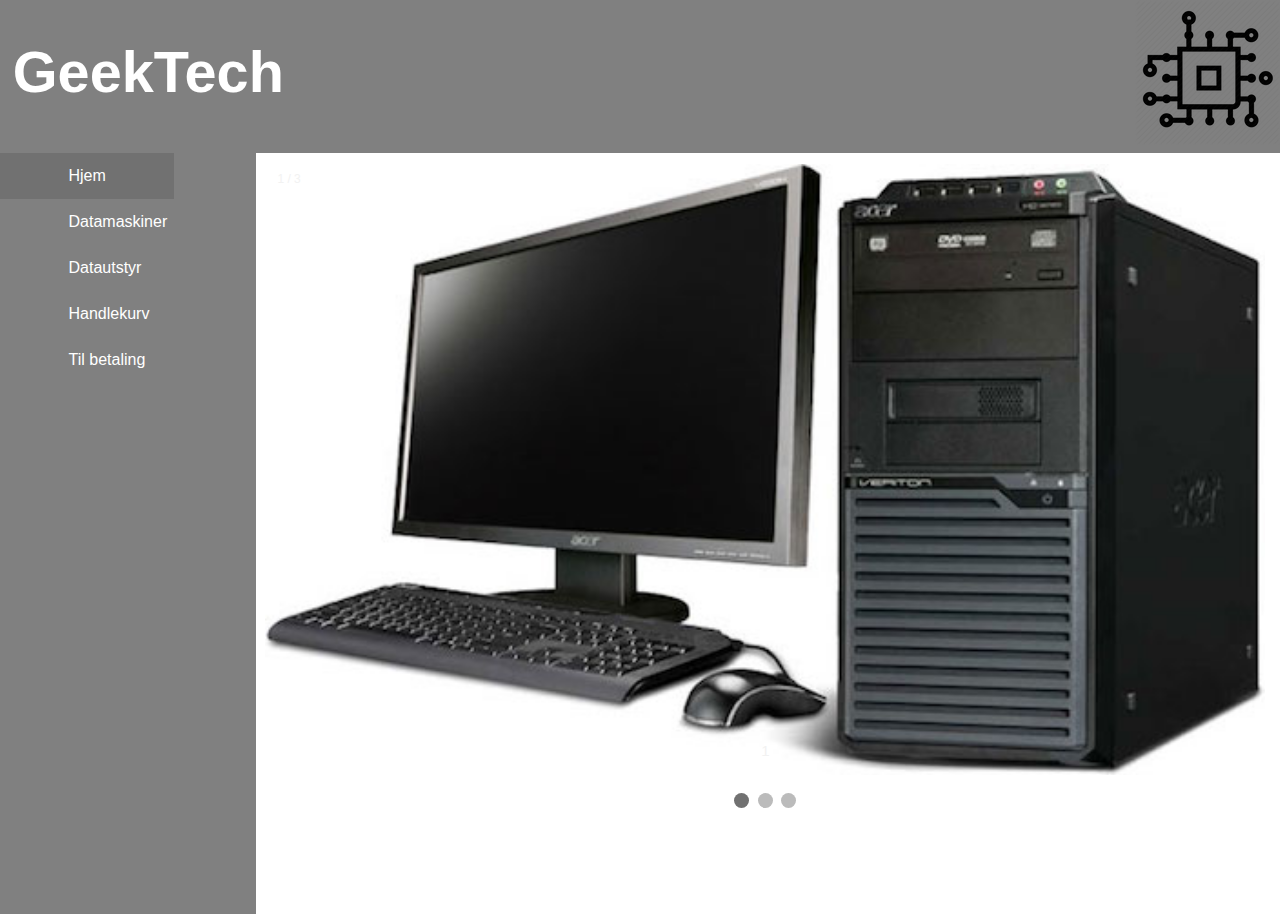
==== index.html @ cb802d3e "Initial commit" ====
<!DOCTYPE html>
<html>

<head>
  <meta charset="UTF-8">
  <link rel="stylesheet" href="css/style.css">
  <link rel="stylesheet" href="css/galleri.css">
  <link rel="icon" href="bilder/icon.png">
  <title> GeekTech Inc. </title>
</head>

<body>
  <div id="meny">
    <ul>
      <li>
        <a class="active" href="index.html">Hjem</a>
      </li>
      <li>
        <a href="html/datamaskiner.html"> Datamaskiner </a>
      </li>
      <li>
        <a href="html/datautstyr.html"> Datautstyr </a>
      </li>
      <li>
          <a href="html/omoss.html"> Handlekurv </a>
        </li>
      <li>
        <a href="html/betaling.html"> Til betaling </a>
      </li>
    </ul>
  </div>
  <div class="tittel">
    <h1> GeekTech </h1>

  </div>
  <div id="innhold">
    <!DOCTYPE html>
    <html>

    <head>
      <meta name="viewport" content="width=device-width, initial-scale=1">
      <style>
        * {
          box-sizing: border-box;
        }

        body {
          font-family: Verdana, sans-serif;
        }

        .mySlides {
          display: none;
        }

        img {
          vertical-align: middle;
        }


        .slideshow-container {
          max-width: 1000px;
          position: relative;
          margin: auto;
        }


        .text {
          color: #f2f2f2;
          font-size: 15px;
          padding: 8px 12px;
          position: absolute;
          bottom: 8px;
          width: 100%;
          text-align: center;
        }


        .numbertext {
          color: #f2f2f2;
          font-size: 12px;
          padding: 8px 12px;
          position: absolute;
          top: 0;
        }


        .dot {
          height: 15px;
          width: 15px;
          margin: 0 2px;
          background-color: #bbb;
          border-radius: 50%;
          display: inline-block;
          transition: background-color 0.6s ease;
        }

        .active {
          background-color: #717171;
        }


        .fade {
          -webkit-animation-name: fade;
          -webkit-animation-duration: 1.5s;
          animation-name: fade;
          animation-duration: 1.5s;
        }

        @-webkit-keyframes fade {
          from {
            opacity: .4
          }
          to {
            opacity: 1
          }
        }

        @keyframes fade {
          from {
            opacity: .4
          }
          to {
            opacity: 1
          }
        }


        @media only screen and (max-width: 300px) {
          .text {
            font-size: 11px
          }
        }
      </style>
    </head>

    <body>


      <div class="slideshow-container">

        <div class="mySlides fade">
          <div class="numbertext">1 / 3</div>
          <img src="bilder/acer.jpg" style="width:100%">
          <div class="text">1</div>
        </div>

        <div class="mySlides fade">
          <div class="numbertext">2 / 3</div>
          <img src="bilder/mac.jpg" style="width:100%">
          <div class="text">2</div>
        </div>

        <div class="mySlides fade">
          <div class="numbertext">3 / 3</div>
          <img src="bilder/fyr.png" style="width:100%">
          <div class="text">3</div>
        </div>

      </div>
      <br>

      <div style="text-align:center">
        <span class="dot"></span>
        <span class="dot"></span>
        <span class="dot"></span>
      </div>

      <script>
        var slideIndex = 0;
        showSlides();

        function showSlides() {
          var i;
          var slides = document.getElementsByClassName("mySlides");
          var dots = document.getElementsByClassName("dot");
          for (i = 0; i < slides.length; i++) {
            slides[i].style.display = "none";
          }
          slideIndex++;
          if (slideIndex > slides.length) { slideIndex = 1 }
          for (i = 0; i < dots.length; i++) {
            dots[i].className = dots[i].className.replace(" active", "");
          }
          slides[slideIndex - 1].style.display = "block";
          dots[slideIndex - 1].className += " active";
          setTimeout(showSlides, 3000);
        }
      </script>

  </div>
  <div id="tekst">
    <h3> </h3>

  </div>



  </body>

  </html>
---- css/style.css ----
#meny {
    position: absolute;
    z-index: 3;
    left: 0px;
    top: 17%;
    width: 20%;
    height: 84.5%;
    background: gray;
    display: flex;
    flex-direction: row;
    flex-wrap: wrap;
    justify-content: space-between;
    font-family: Arial, Helvetica, sans-serif;
}

.tittel {
    color: white;
    text-align: left;
    font-size: 2.4em;
    position: absolute;
    left: 0;
    top: 0;
    bottom: 0%;
    width: 100%;
    height: 17%;
    z-index: 2;
    border: 10px;
    font-family: Arial, Helvetica, sans-serif;
    background-image: url(../bilder/icon.png);
    background-repeat: no-repeat;
    background-attachment: fixed;
    background-position: right top;
    background-color: gray;
}

#innhold {
    position: absolute;
    width: 78.6%;
    height: 81%;
    z-index: 2;
    left: 20.5%;
    bottom: 0.8%;
    background-color: white;
}

#bakgrunn {
    position: absolute;
    bottom: 0.8%;
    left: 0.6%;
    display: flex;
    flex-direction: row;
    flex-wrap: wrap;
    justify-content: space-between;
    position: absolute;
    width: 98.5%;
    height: 98.5%;
    background-image: url(4.jpg);
    background-size: cover;
    z-index: 1;
}

#bakgrunn p {
    padding-left: 45px;
}

#tekst {
    color: white;
    z-index: 2;
    position: relative;
    left: 29%;
    top: 280px;
}

table {
    position: relative;
    left: 0;
    display: table;
    border: 2px solid black;
    border-collapse: separate;
    border-spacing: 5px;
    border-color: rgb(0, 0, 0);
}

td {
    border: 1px solid white;
}

h1 {
    position: relative;
    font-size: 1.5em;
    left: 1%;
}

h3 {
    font-size: 2em;
}

ul {
    list-style-type: none;
    text-align: left;
    margin: 0;
    padding: 0;
    overflow: hidden;
    background-color: #gray;
}

li {
    float: left;
}

li a {
    display: block;
    width: 100%;
    color: #FFFFFF;
    text-align: left;
    padding: 14px 68.5px;
    text-decoration: none;
    position: relative;
}

li a:hover:not(.active) {
    background-color: lightgreen;
    color: #FFFFFF;
    transition: .5s ease-out;
}

.active {
    color: #FFFFFF;
    background-color: lightgreen;

}
    .bin {
        background-color: #006EFF;
        position: absolute;
        width: 31%;
        height: 100%;
        left: 0;
        padding: 2px;
    }
    .hex {
        background-color: #006EFF;
        position: absolute;
        width: 31%;
        height: 100%;
        left: 34.6%;
        top: 0;
    }
    .tegnsett {
        background-color: #006EFF;
        position: absolute;
        width: 31%;
        height: 100%;
        right: 0;
        top: 0;
    }
    h2 {
        position: relative;
        top: 0;
        font-family: Arial, Helvetica, sans-serif;
        color: black;
    }
    p {
        font-family: Arial, Helvetica, sans-serif;
        font-size: 3em;
    }

#logo {
    position: absolute;
    left: 50%;
}
---- css/galleri.css ----
.slideshow-container {
    max-width: 1000px;
    position: relative;
    margin: auto;
}

.mySlides {
    display: none;
}

.prev,
.next {
    cursor: pointer;
    position: absolute;
    top: 50%;
    width: auto;
    margin-top: -22px;
    padding: 16px;
    color: white;
    font-weight: bold;
    font-size: 18px;
    transition: 0.6s ease;
    border-radius: 0 3px 3px 0;
}

.next {
    right: 0;
    border-radius: 3px 0 0 3px;
}

.prev:hover,
.next:hover {
    background-color: rgba(0, 0, 0, 0.8);
}

.text {
    color: #f2f2f2;
    font-size: 15px;
    padding: 8px 12px;
    position: absolute;
    bottom: 8px;
    width: 100%;
    text-align: center;
}

.numbertext {
    color: #f2f2f2;
    font-size: 12px;
    padding: 8px 12px;
    position: absolute;
    top: 0;
}

.dot {
    cursor: pointer;
    height: 15px;
    width: 15px;
    margin: 0 2px;
    background-color: #bbb;
    border-radius: 50%;
    display: inline-block;
    transition: background-color 0.6s ease;
}

.active,
.dot:hover {
    background-color: #717171;
}

.fade {
    -webkit-animation-name: fade;
    -webkit-animation-duration: 1.5s;
    animation-name: fade;
    animation-duration: 1.5s;
}

@-webkit-keyframes fade {
    from {
        opacity: .4
    }
    to {
        opacity: 1
    }
}

@keyframes fade {
    from {
        opacity: .4
    }
    to {
        opacity: 1
    }
}
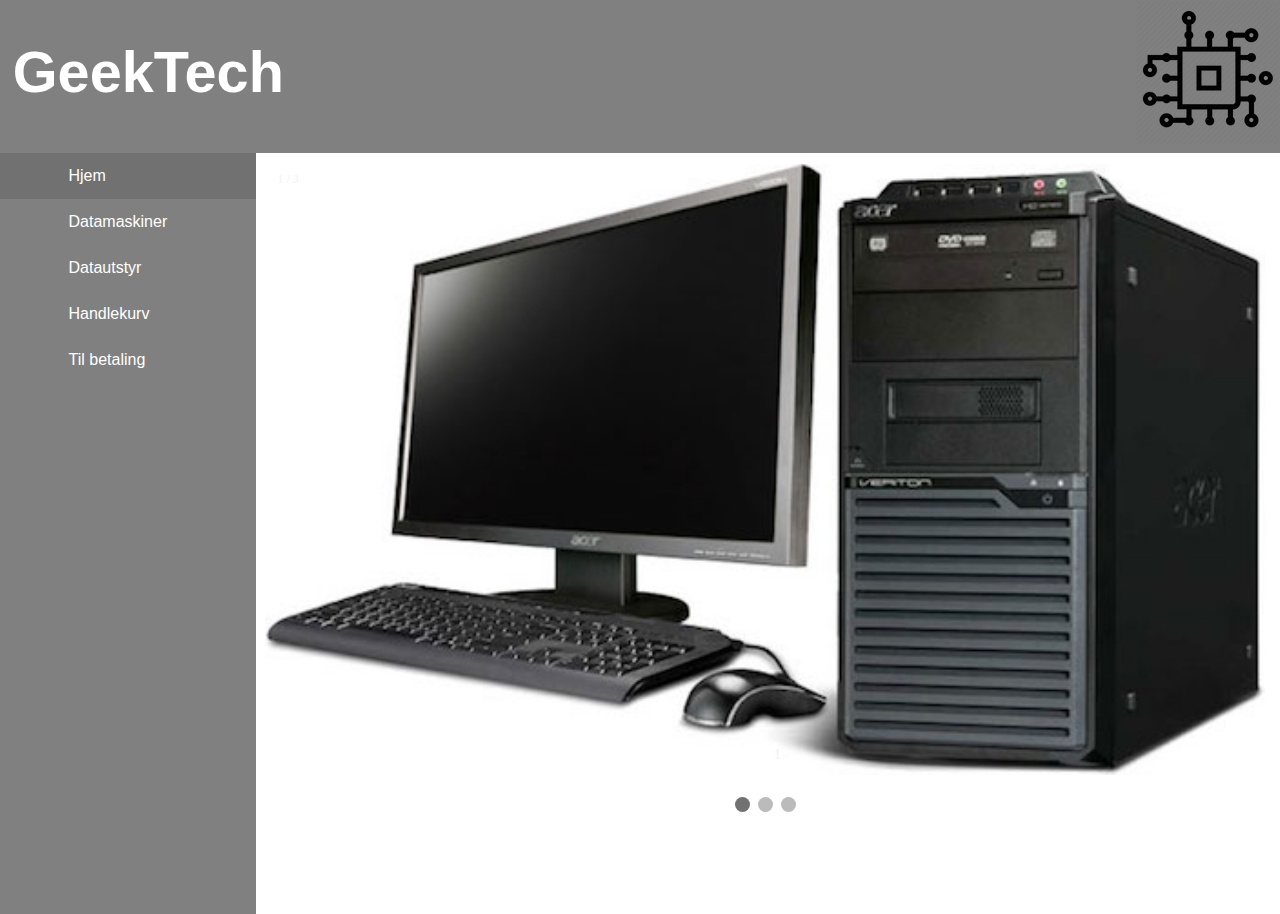
==== commit e0b14631: "uten firebase" ====
--- a/index.html
+++ b/index.html
@@ -34,108 +34,8 @@
 
   </div>
   <div id="innhold">
-    <!DOCTYPE html>
-    <html>
 
-    <head>
-      <meta name="viewport" content="width=device-width, initial-scale=1">
-      <style>
-        * {
-          box-sizing: border-box;
-        }
-
-        body {
-          font-family: Verdana, sans-serif;
-        }
-
-        .mySlides {
-          display: none;
-        }
-
-        img {
-          vertical-align: middle;
-        }
-
-
-        .slideshow-container {
-          max-width: 1000px;
-          position: relative;
-          margin: auto;
-        }
-
-
-        .text {
-          color: #f2f2f2;
-          font-size: 15px;
-          padding: 8px 12px;
-          position: absolute;
-          bottom: 8px;
-          width: 100%;
-          text-align: center;
-        }
-
-
-        .numbertext {
-          color: #f2f2f2;
-          font-size: 12px;
-          padding: 8px 12px;
-          position: absolute;
-          top: 0;
-        }
-
-
-        .dot {
-          height: 15px;
-          width: 15px;
-          margin: 0 2px;
-          background-color: #bbb;
-          border-radius: 50%;
-          display: inline-block;
-          transition: background-color 0.6s ease;
-        }
-
-        .active {
-          background-color: #717171;
-        }
-
-
-        .fade {
-          -webkit-animation-name: fade;
-          -webkit-animation-duration: 1.5s;
-          animation-name: fade;
-          animation-duration: 1.5s;
-        }
-
-        @-webkit-keyframes fade {
-          from {
-            opacity: .4
-          }
-          to {
-            opacity: 1
-          }
-        }
-
-        @keyframes fade {
-          from {
-            opacity: .4
-          }
-          to {
-            opacity: 1
-          }
-        }
-
-
-        @media only screen and (max-width: 300px) {
-          .text {
-            font-size: 11px
-          }
-        }
-      </style>
-    </head>
-
-    <body>
-
-
+    
       <div class="slideshow-container">
 
         <div class="mySlides fade">
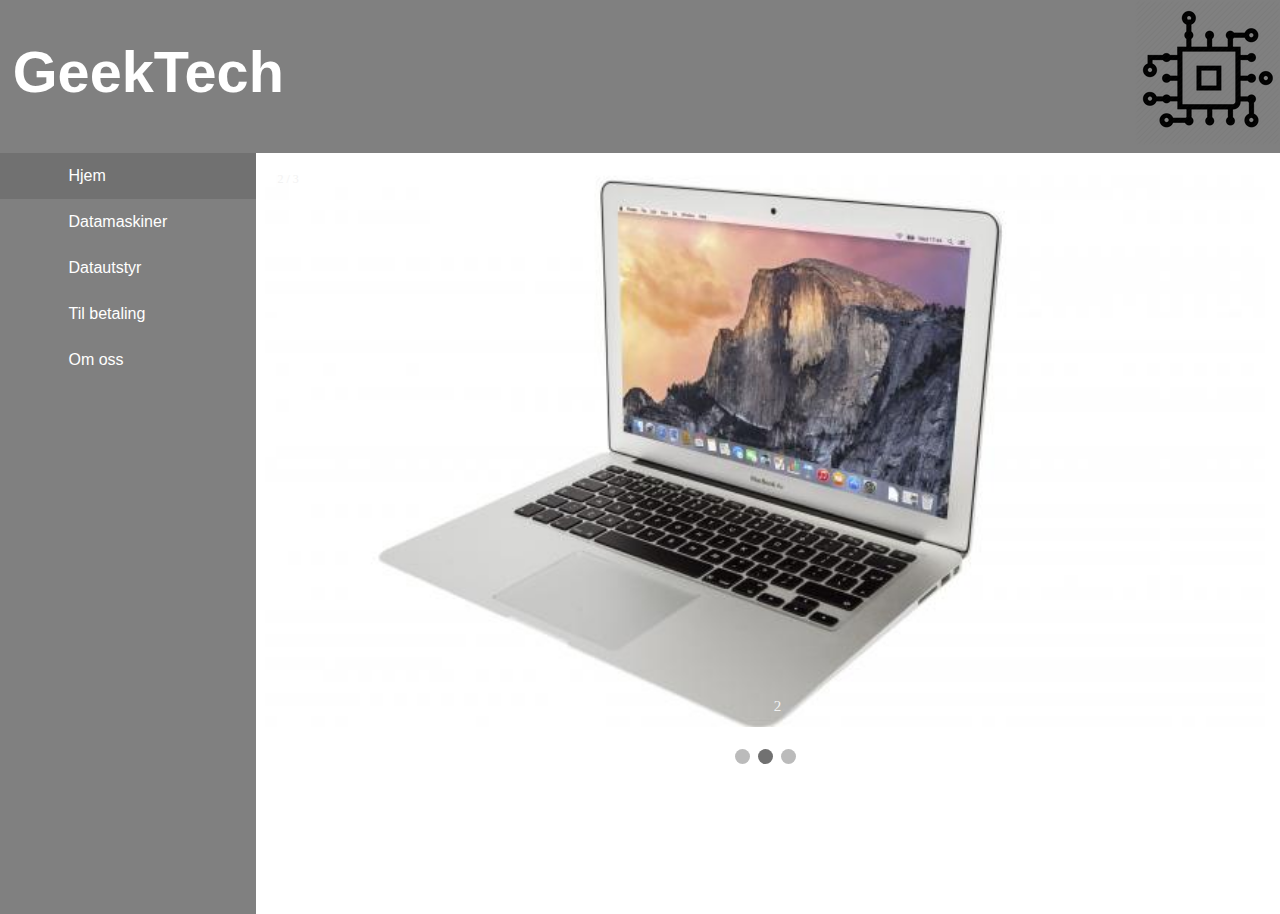
==== commit 8d76d5ff: "vår-rengjøring" ====
--- a/index.html
+++ b/index.html
@@ -5,6 +5,7 @@
   <meta charset="UTF-8">
   <link rel="stylesheet" href="css/style.css">
   <link rel="stylesheet" href="css/galleri.css">
+  <script src="js/index.js"></script>
   <link rel="icon" href="bilder/icon.png">
   <title> GeekTech Inc. </title>
 </head>
@@ -22,15 +23,22 @@
         <a href="html/datautstyr.html"> Datautstyr </a>
       </li>
       <li>
-          <a href="html/omoss.html"> Handlekurv </a>
-        </li>
-      <li>
+      <li> 
         <a href="html/betaling.html"> Til betaling </a>
+      </li>
+      <li> 
+        <a href="html/omoss.html"> Om oss </a>
       </li>
     </ul>
   </div>
   <div class="tittel">
     <h1> GeekTech </h1>
+
+    
+
+
+
+
 
   </div>
   <div id="innhold">
@@ -66,25 +74,7 @@
       </div>
 
       <script>
-        var slideIndex = 0;
-        showSlides();
 
-        function showSlides() {
-          var i;
-          var slides = document.getElementsByClassName("mySlides");
-          var dots = document.getElementsByClassName("dot");
-          for (i = 0; i < slides.length; i++) {
-            slides[i].style.display = "none";
-          }
-          slideIndex++;
-          if (slideIndex > slides.length) { slideIndex = 1 }
-          for (i = 0; i < dots.length; i++) {
-            dots[i].className = dots[i].className.replace(" active", "");
-          }
-          slides[slideIndex - 1].style.display = "block";
-          dots[slideIndex - 1].className += " active";
-          setTimeout(showSlides, 3000);
-        }
       </script>
 
   </div>
@@ -93,6 +83,9 @@
 
   </div>
 
+  <script>
+    showSlides();
+  </script>
 
 
   </body>
--- a/css/style.css
+++ b/css/style.css
@@ -23,7 +23,7 @@
     bottom: 0%;
     width: 100%;
     height: 17%;
-    z-index: 2;
+    z-index: -1;
     border: 10px;
     font-family: Arial, Helvetica, sans-serif;
     background-image: url(../bilder/icon.png);
@@ -101,7 +101,7 @@
     margin: 0;
     padding: 0;
     overflow: hidden;
-    background-color: #gray;
+    background-color: gray;
 }
 
 li {
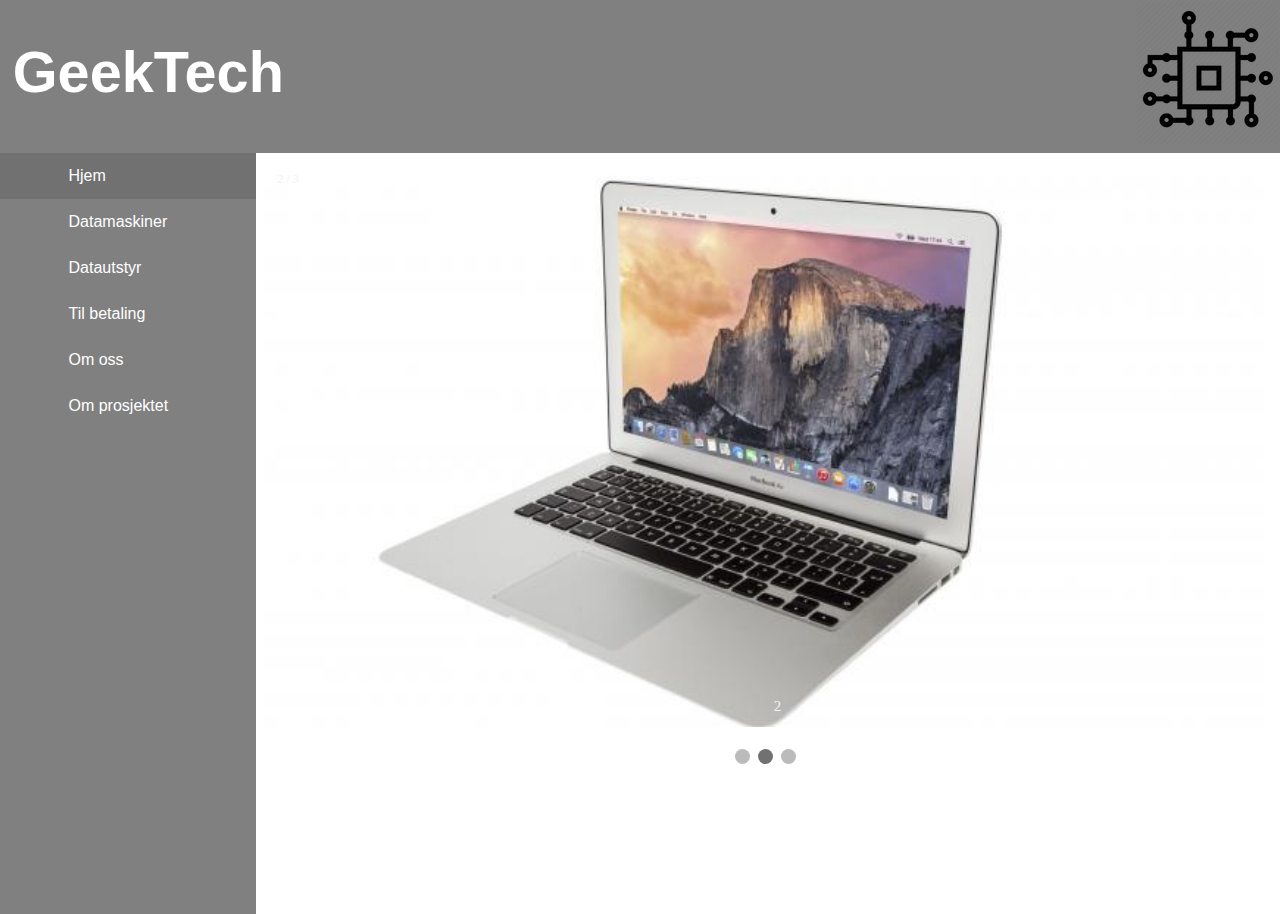
==== commit 9145dc9c: "prosjektinfo" ====
--- a/index.html
+++ b/index.html
@@ -29,6 +29,7 @@
       <li> 
         <a href="html/omoss.html"> Om oss </a>
       </li>
+      <li> <a href="html/prosjektinfo.html"> Om prosjektet </a></li>
     </ul>
   </div>
   <div class="tittel">
